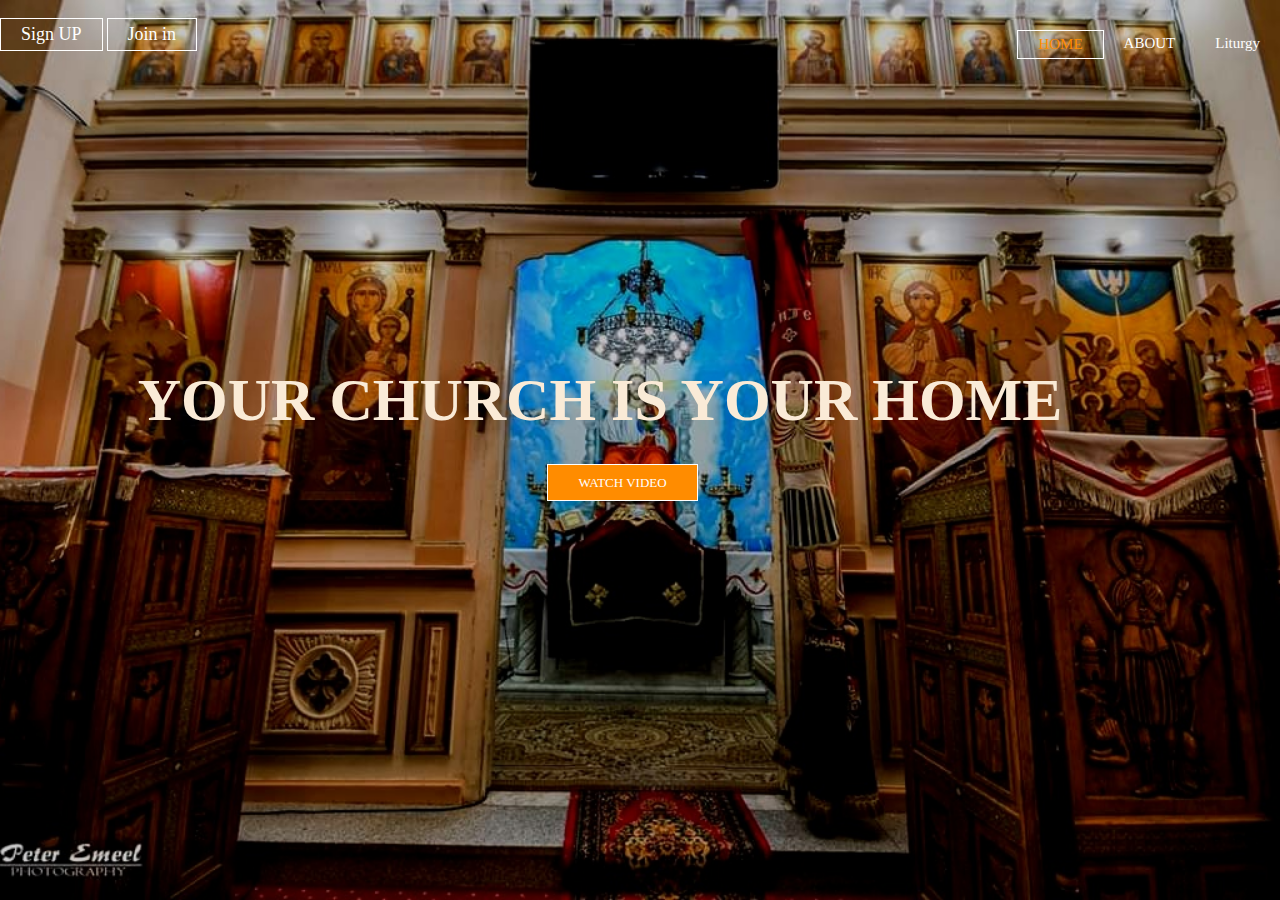
==== index.html @ 4c3e8875 "Add files via upload" ====
<html>
<head>
    <meta charset="utf-8">
    <meta name="description" content="this is Business">
    <title>CHL Website</title>
    <link rel="stylesheet" href="style%20business.css">   
    
</head>
<body>
   <header>
          <a href="index2.html" class="nav">Liturgy</a>
          <a href="index1.html" class="nav">ABOUT</a>
          <a href="index.html" class="nav1">HOME</a>
       
       <div class="pic">
            <div class="log"><br>
             <a href="index3.html" class="sign">Sign UP</a>
             <a href="index4.html" class="sign">Join in</a>
           
            </div>
            <div class="hero">
              <h1>Your church is your home</h1>
                <div class="button">
                 <a href="https://youtu.be/3tIgfmxx1xs" target="_blank" class="btn1">Watch Video</a>
                 
                
                
                </div>
                
                
            </div>
          
          
          </div>
       
     
   
       
       
   
   </header>
        
        
        
        
</body>


</html>
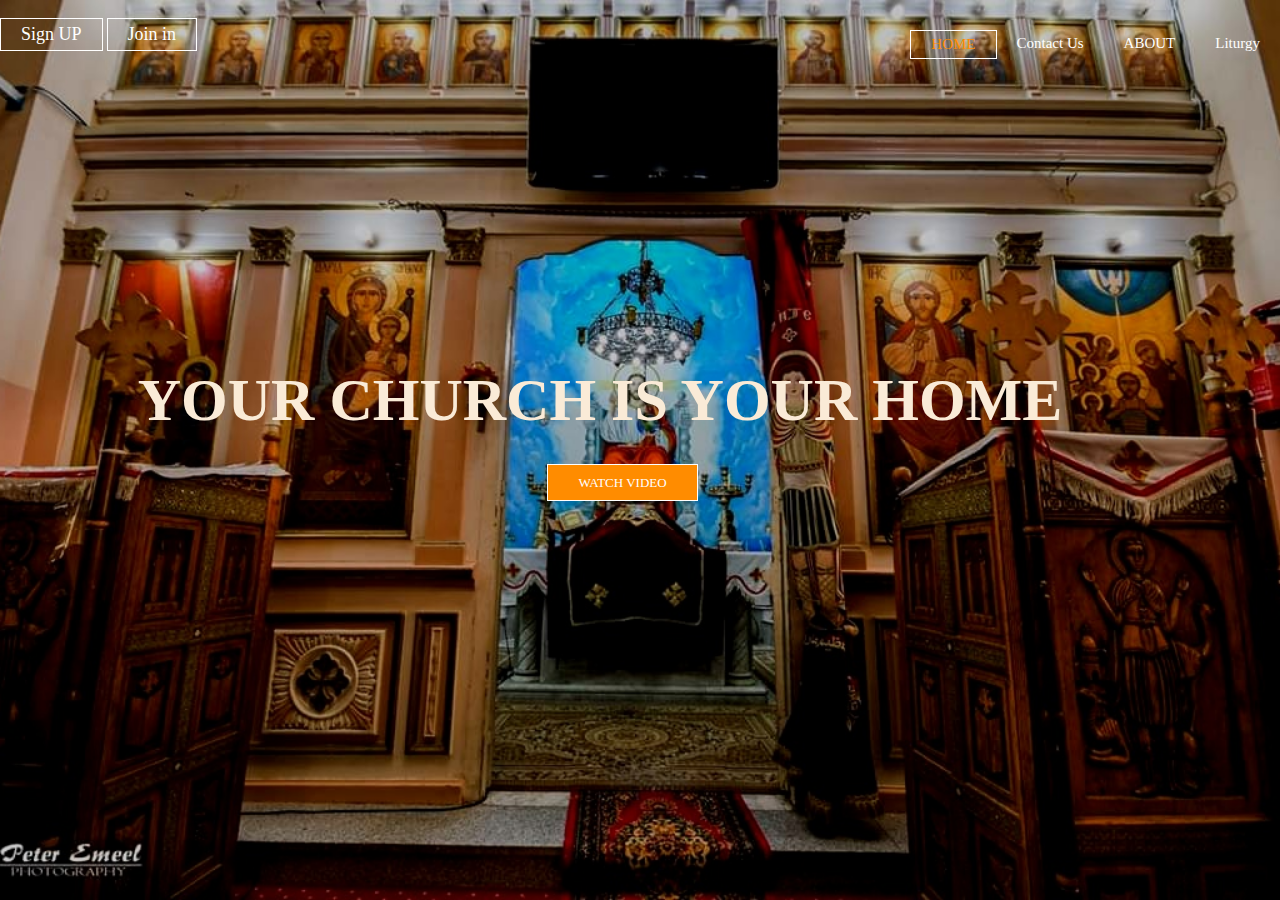
==== commit 17b19306: "Update index.html" ====
--- a/index.html
+++ b/index.html
@@ -1,15 +1,17 @@
 <html>
 <head>
     <meta charset="utf-8">
-    <meta name="description" content="this is Business">
-    <title>CHL Website</title>
-    <link rel="stylesheet" href="style%20business.css">   
+    <meta name="description" content="ST.Mina">
+    <title>ST.Mina </title>
+    <link rel="stylesheet" href="style%20business.css">
+    <link rel="icon" href="WhatsApp%20Image%202020-06-24%20at%201.20.45%20AM.jpeg">
     
 </head>
 <body>
    <header>
           <a href="index2.html" class="nav">Liturgy</a>
           <a href="index1.html" class="nav">ABOUT</a>
+          <a href="contact%20us%20.html" class="nav">Contact Us</a>
           <a href="index.html" class="nav1">HOME</a>
        
        <div class="pic">
@@ -46,4 +48,4 @@
 </body>
 
 
-</html>+</html>
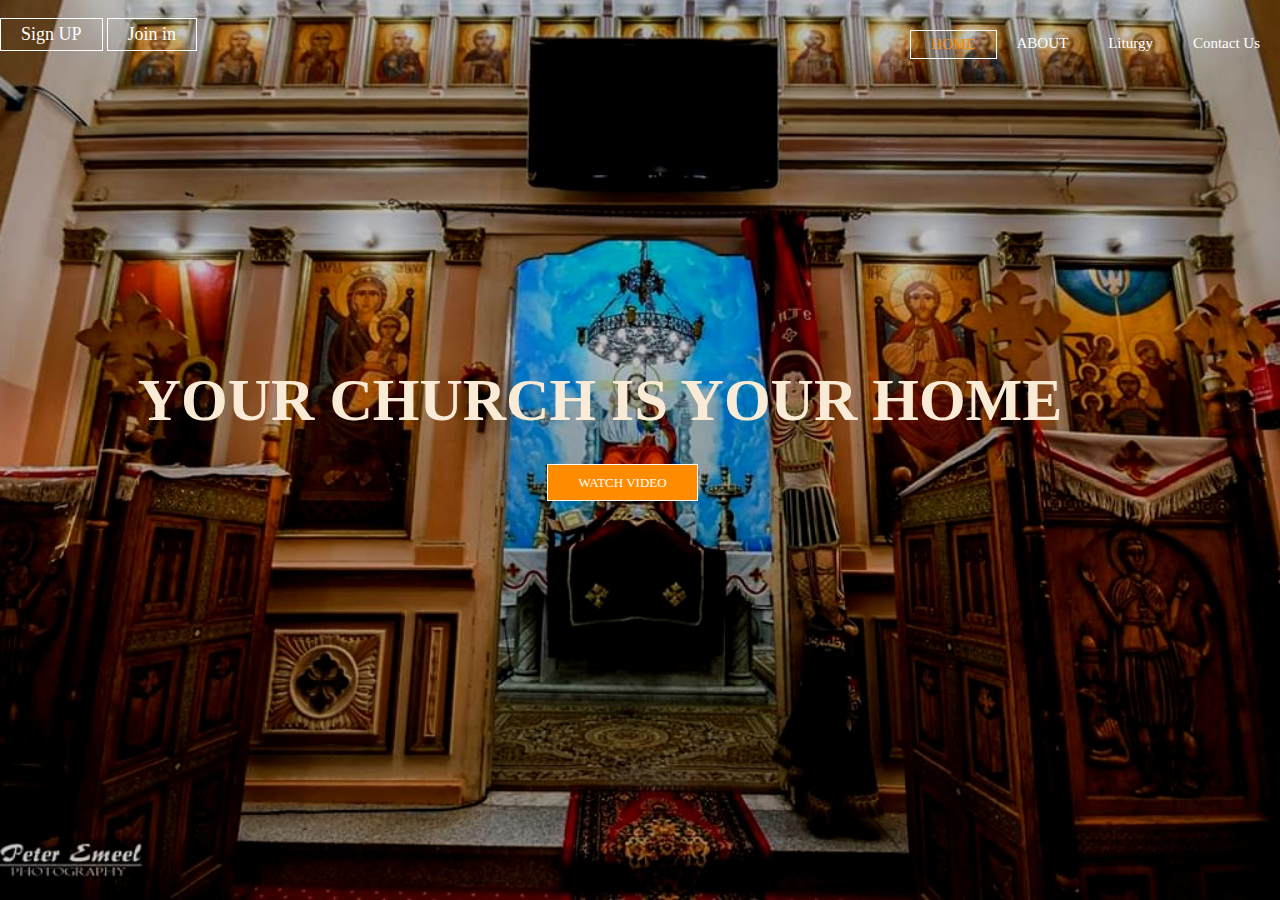
==== commit ee01b7e0: "Update index.html" ====
--- a/index.html
+++ b/index.html
@@ -9,9 +9,9 @@
 </head>
 <body>
    <header>
+          <a href="contact%20us%20.html" class="nav">Contact Us</a>
           <a href="index2.html" class="nav">Liturgy</a>
           <a href="index1.html" class="nav">ABOUT</a>
-          <a href="contact%20us%20.html" class="nav">Contact Us</a>
           <a href="index.html" class="nav1">HOME</a>
        
        <div class="pic">
